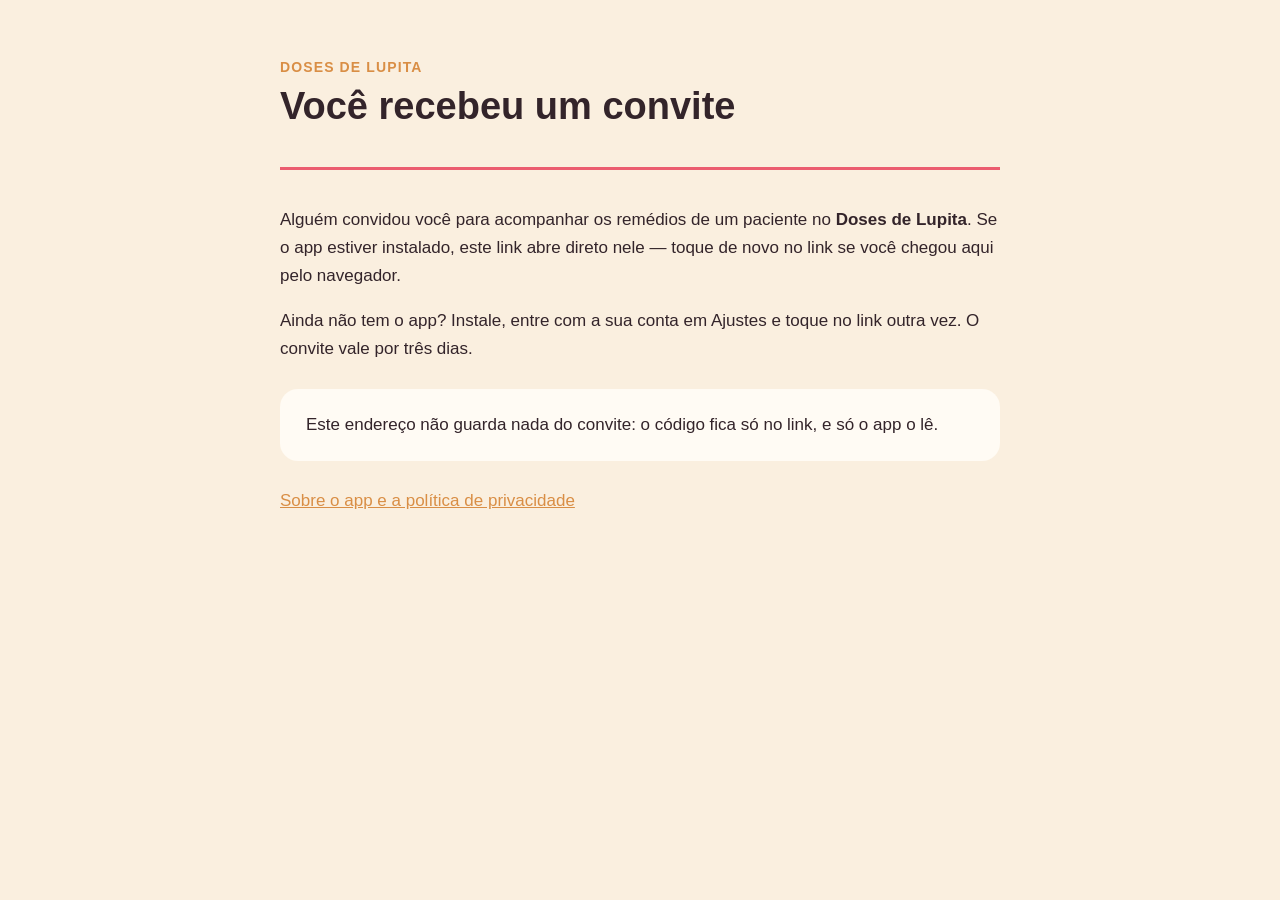
==== lupita/convite/index.html @ 8a530668 "site do app em lupita/" ====
<!DOCTYPE html>
<html lang="pt-BR">
<head>
<meta charset="utf-8">
<meta name="viewport" content="width=device-width, initial-scale=1">
<title>Convite — Doses de Lupita</title>
<link rel="stylesheet" href="../estilo.css">
</head>
<body>
<main>

<header>
  <p class="app">Doses de Lupita</p>
  <h1>Você recebeu um convite</h1>
</header>

<p>
  Alguém convidou você para acompanhar os remédios de um paciente no
  <strong>Doses de Lupita</strong>. Se o app estiver instalado, este link
  abre direto nele — toque de novo no link se você chegou aqui pelo
  navegador.
</p>

<p>
  Ainda não tem o app? Instale, entre com a sua conta em Ajustes e toque no
  link outra vez. O convite vale por três dias.
</p>

<p class="cartao">
  Este endereço não guarda nada do convite: o código fica só no link, e só o
  app o lê.
</p>

<p><a href="../">Sobre o app e a política de privacidade</a></p>

</main>
</body>
</html>
---- lupita/estilo.css ----
/* A mesma paleta do app (lib/core/theme.dart), para a página não parecer
   de outra empresa. */
:root {
  --creme: #FAEFDF;
  --creme-claro: #FFFBF4;
  --marrom: #33242A;
  --ambar: #F6B47B;
  --ambar-fundo: #D98E45;
  --coral: #EB5C6F;
}

* { box-sizing: border-box; }

body {
  margin: 0;
  padding: 0 20px 80px;
  background: var(--creme);
  color: var(--marrom);
  font: 17px/1.65 -apple-system, BlinkMacSystemFont, "Segoe UI", Roboto,
        "Helvetica Neue", Arial, sans-serif;
}

main { max-width: 720px; margin: 0 auto; }

header {
  padding: 56px 0 28px;
  border-bottom: 3px solid var(--coral);
  margin-bottom: 36px;
}

header p.app { margin: 0 0 6px; font-weight: 700; color: var(--ambar-fundo); letter-spacing: .08em; text-transform: uppercase; font-size: 14px; }

h1 { margin: 0 0 10px; font-size: 38px; line-height: 1.15; }
h2 { margin: 42px 0 12px; font-size: 24px; }
h3 { margin: 28px 0 8px; font-size: 19px; }

p.data { margin: 0; color: #7a6a63; font-size: 15px; }

ul { padding-left: 22px; }
li { margin: 7px 0; }

.cartao {
  background: var(--creme-claro);
  border-radius: 18px;
  padding: 22px 26px;
  margin: 26px 0;
}

.passos { counter-reset: passo; list-style: none; padding-left: 0; }
.passos li {
  counter-increment: passo;
  position: relative;
  padding-left: 46px;
  margin: 16px 0;
}
.passos li::before {
  content: counter(passo);
  position: absolute;
  left: 0; top: 0;
  width: 30px; height: 30px;
  border-radius: 50%;
  background: var(--ambar);
  color: var(--marrom);
  font-weight: 700;
  display: grid;
  place-items: center;
}

a { color: var(--ambar-fundo); }

footer {
  margin-top: 56px;
  padding-top: 22px;
  border-top: 1px solid #e2d5c3;
  font-size: 15px;
  color: #7a6a63;
}
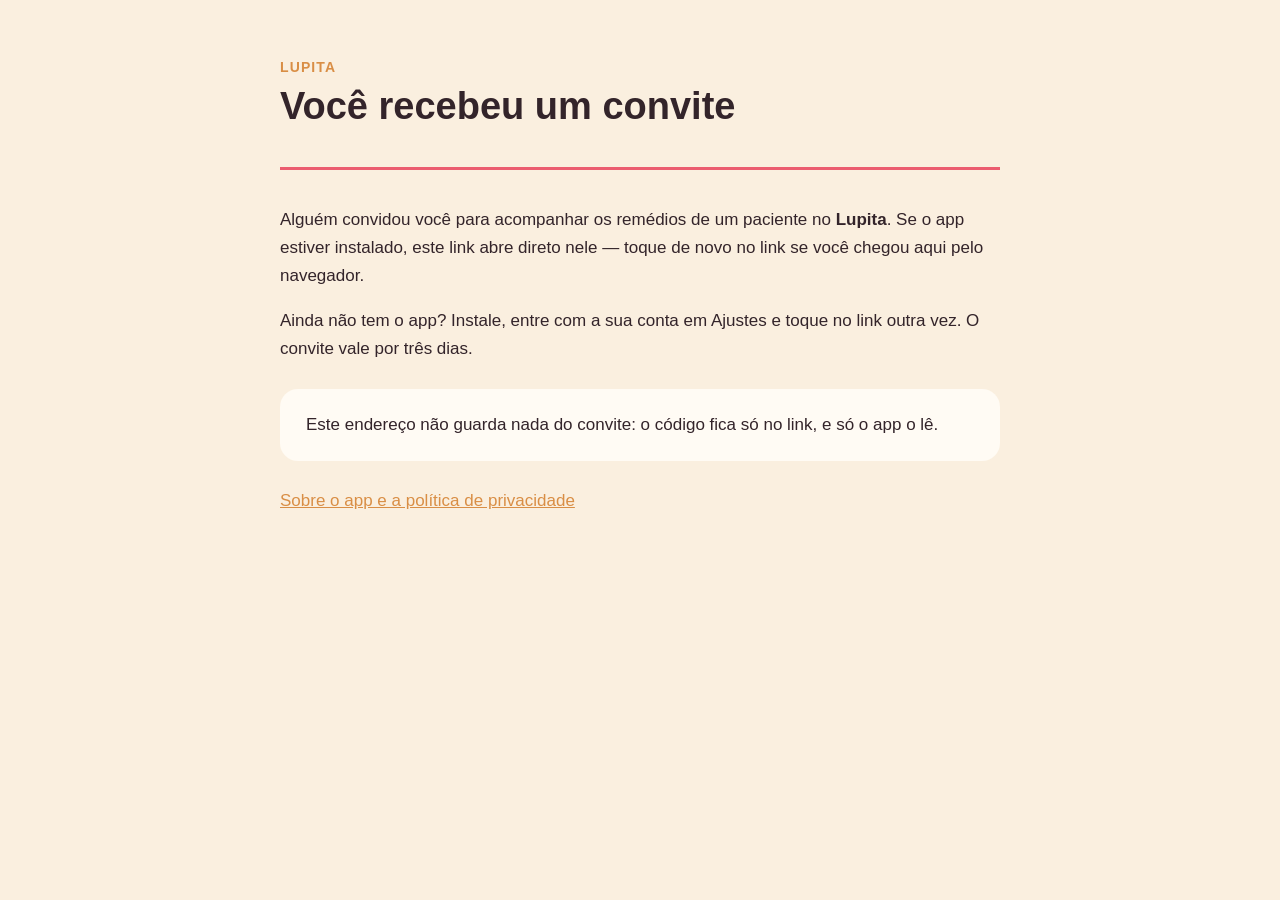
==== commit 29de33cd: "Lupita: novo nome e política de privacidade da versão offline" ====
--- a/lupita/convite/index.html
+++ b/lupita/convite/index.html
@@ -3,20 +3,20 @@
 <head>
 <meta charset="utf-8">
 <meta name="viewport" content="width=device-width, initial-scale=1">
-<title>Convite — Doses de Lupita</title>
+<title>Convite — Lupita</title>
 <link rel="stylesheet" href="../estilo.css">
 </head>
 <body>
 <main>
 
 <header>
-  <p class="app">Doses de Lupita</p>
+  <p class="app">Lupita</p>
   <h1>Você recebeu um convite</h1>
 </header>
 
 <p>
   Alguém convidou você para acompanhar os remédios de um paciente no
-  <strong>Doses de Lupita</strong>. Se o app estiver instalado, este link
+  <strong>Lupita</strong>. Se o app estiver instalado, este link
   abre direto nele — toque de novo no link se você chegou aqui pelo
   navegador.
 </p>
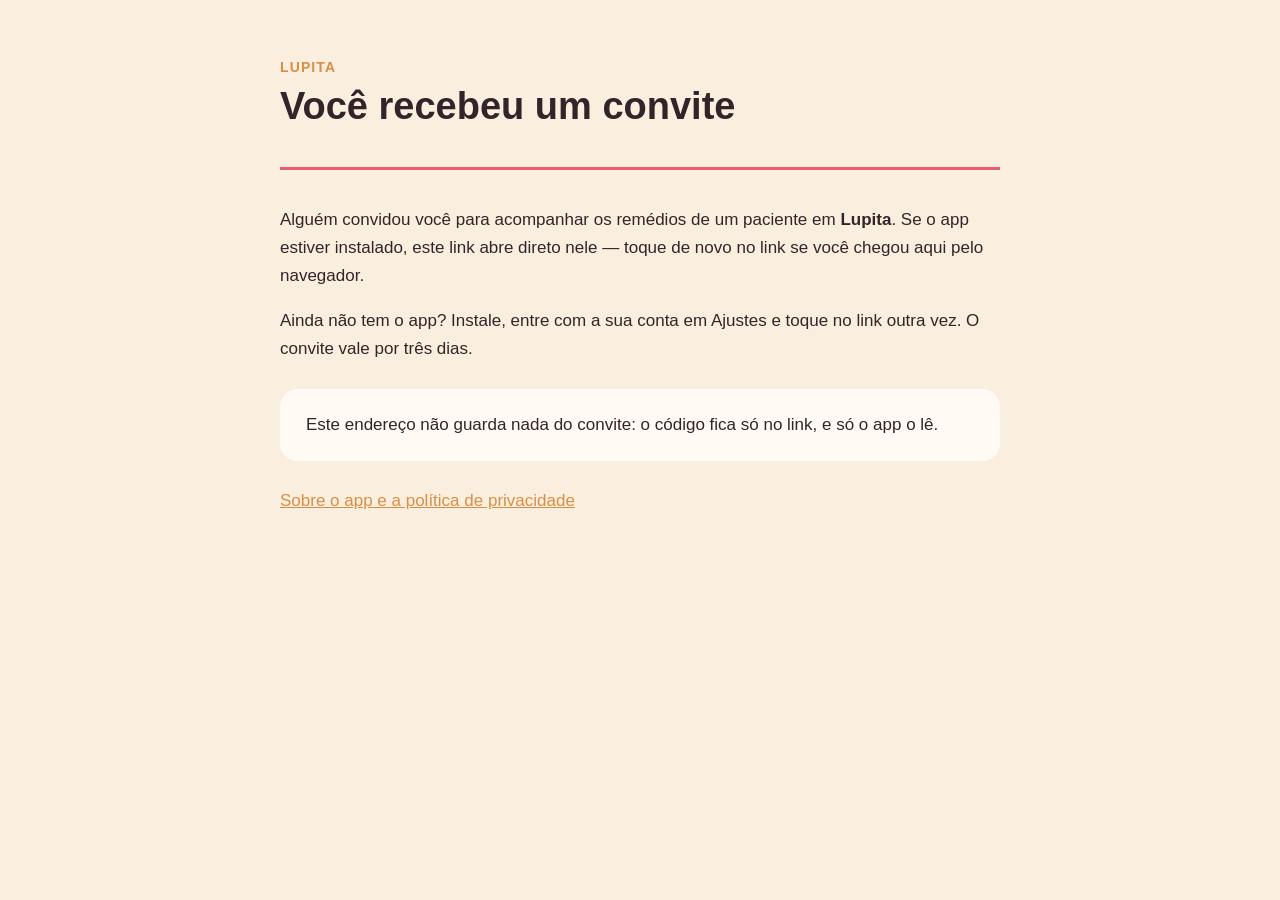
==== commit 438b3d1f: "app-ads.txt do AdMob e política de privacidade com anúncios Co-Authored-By: Claude Opus 5.5 <noreply" ====
--- a/lupita/convite/index.html
+++ b/lupita/convite/index.html
@@ -15,7 +15,7 @@
 </header>
 
 <p>
-  Alguém convidou você para acompanhar os remédios de um paciente no
+  Alguém convidou você para acompanhar os remédios de um paciente em
   <strong>Lupita</strong>. Se o app estiver instalado, este link
   abre direto nele — toque de novo no link se você chegou aqui pelo
   navegador.
